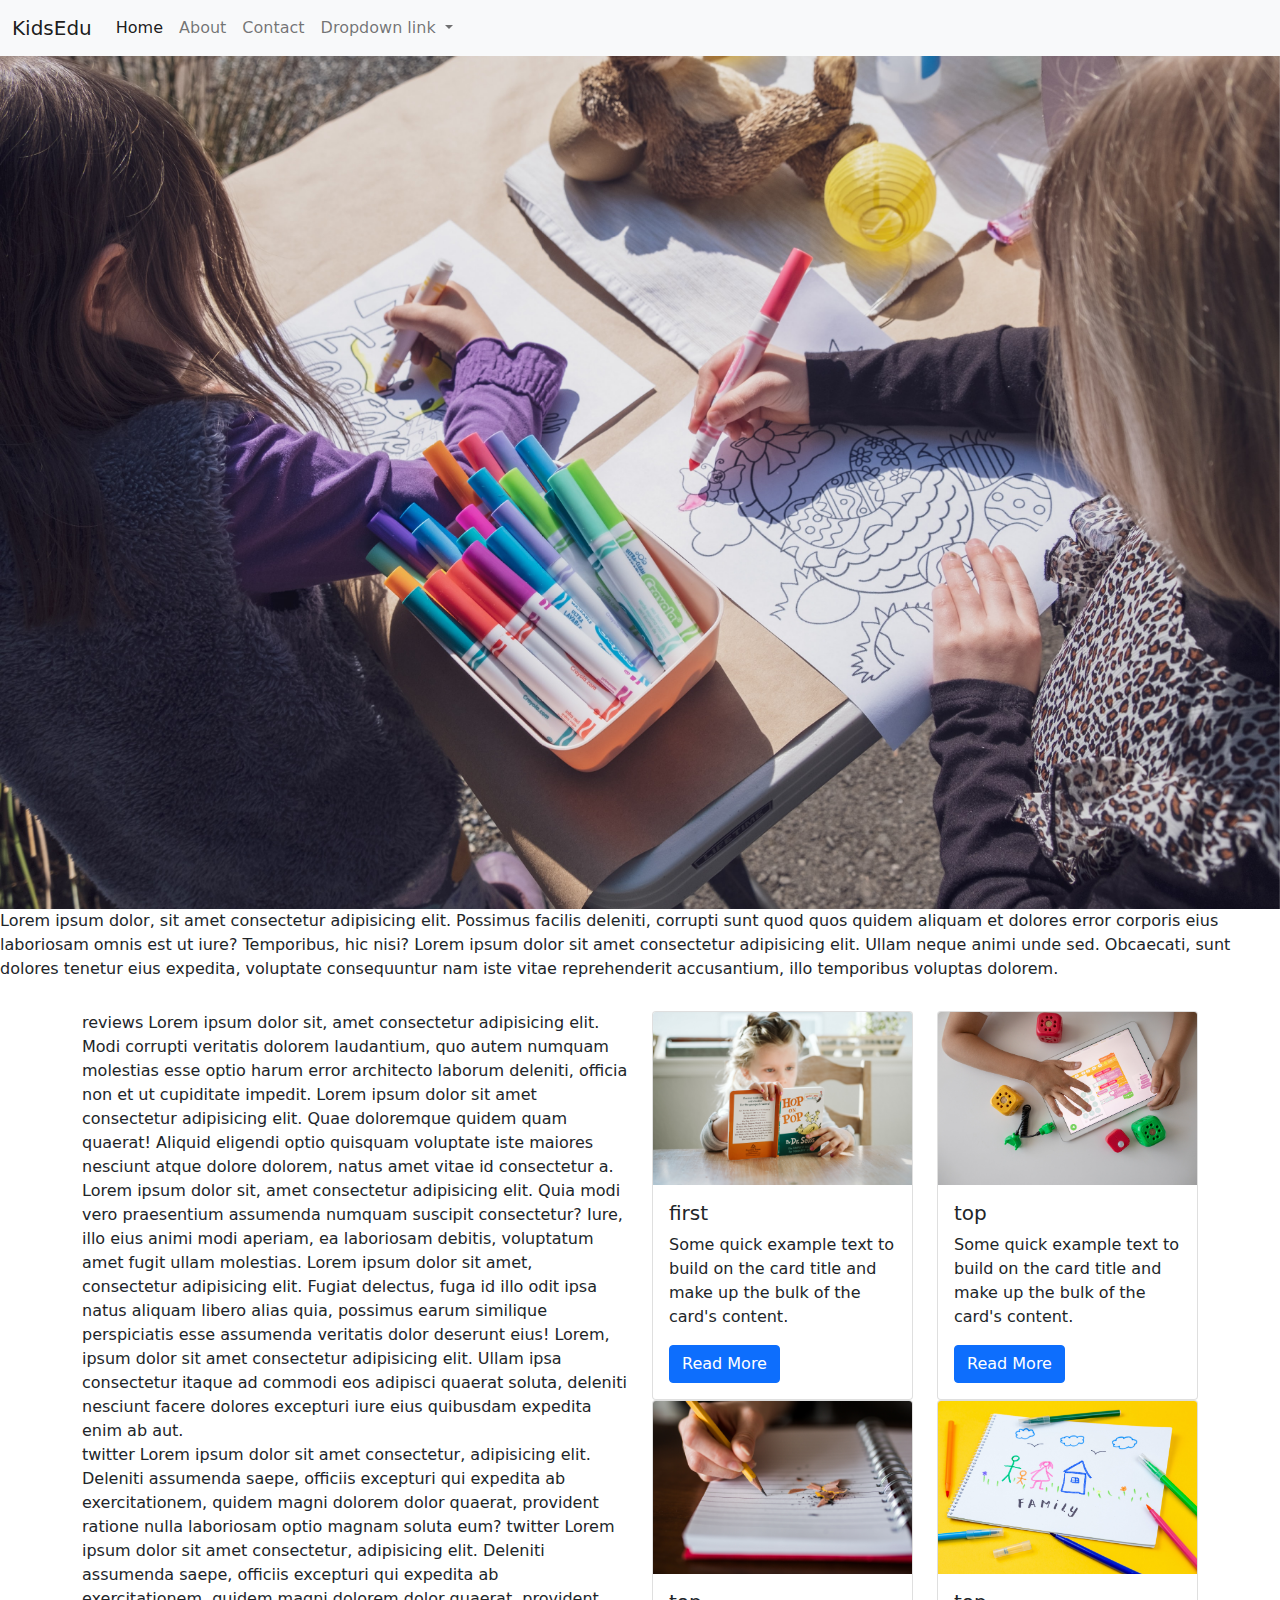
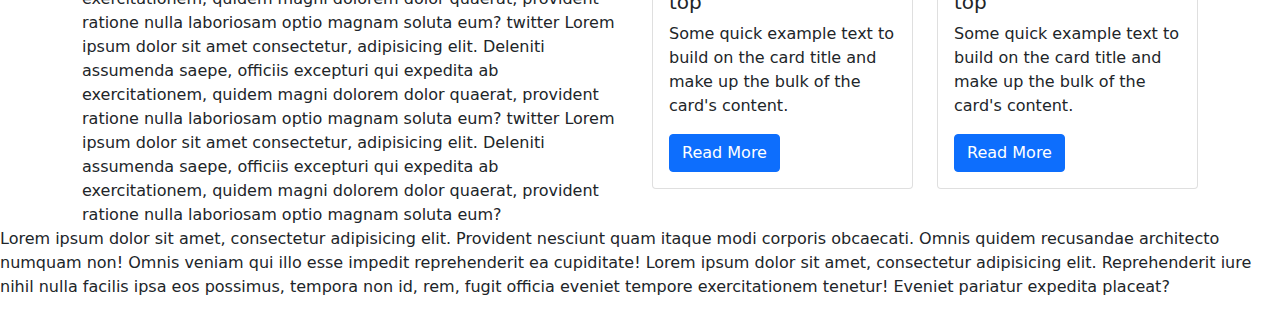
==== index.html @ ad6f54e4 "adds all files" ====
<!DOCTYPE html>
<html lang="en">
<head>
    <meta charset="UTF-8">
    <meta http-equiv="X-UA-Compatible" content="IE=edge">
    <meta name="viewport" content="width=device-width, initial-scale=1.0">
    <link rel="stylesheet" href="bootstrap-5.1.3-dist/css/bootstrap.css">
    <script src="bootstrap-5.1.3-dist/js/bootstrap.bundle.js"></script>
    <link rel="stylesheet" href="dev.css">
    <title>web development page</title>
</head>
<body>
    <nav class="navbar navbar-expand-lg navbar-light bg-light">
        <div class="container-fluid">
          <a class="navbar-brand" href="#">KidsEdu</a>
          <button class="navbar-toggler" type="button" data-bs-toggle="collapse" data-bs-target="#navbarNavDropdown" aria-controls="navbarNavDropdown" aria-expanded="false" aria-label="Toggle navigation">
            <span class="navbar-toggler-icon"></span>
          </button>
          <div class="collapse navbar-collapse" id="navbarNavDropdown">
            <ul class="navbar-nav">
              <li class="nav-item">
                <a class="nav-link active" aria-current="page" href="#">Home</a>
              </li>
              <li class="nav-item">
                <a class="nav-link" href="#">About</a>
              </li>
              <li class="nav-item">
                <a class="nav-link" href="#">Contact</a>
              </li>
              <li class="nav-item dropdown">
                <a class="nav-link dropdown-toggle" href="#" id="navbarDropdownMenuLink" role="button" data-bs-toggle="dropdown" aria-expanded="false">
                  Dropdown link
                </a>
                <ul class="dropdown-menu" aria-labelledby="navbarDropdownMenuLink">
                  <li><a class="dropdown-item" href="#">Log In</a></li>
                  <li><a class="dropdown-item" href="#">Sign Up</a></li>
                  <li><a class="dropdown-item" href="#">Ask Us!</a></li>
                </ul>
              </li>
            </ul>
          </div>
        </div>
      </nav>
      <!-- <div id="carouselExampleControls" class="carousel slide" data-bs-ride="carousel">
        <div class="carousel-inner">
          <div class="carousel-item active">
            <img src="img/carosole.jpg" class="d-block w-100" height="600px" alt="...">
          </div>
          <div class="carousel-item">
            <img src="img/carosole1.jpg" class="d-block w-100" height="600px" alt="...">
          </div>
          <div class="carousel-item">
            <img src="img/carosole2.jpg" class="d-block w-100" height="600px" alt="...">
          </div>
        </div>
        <button class="carousel-control-prev" type="button" data-bs-target="#carouselExampleControls" data-bs-slide="prev">
          <span class="carousel-control-prev-icon" aria-hidden="true"></span>
          <span class="visually-hidden">Previous</span>
        </button>
        <button class="carousel-control-next" type="button" data-bs-target="#carouselExampleControls" data-bs-slide="next">
          <span class="carousel-control-next-icon" aria-hidden="true"></span>
          <span class="visually-hidden">Next</span>
        </button>
      </div> -->
      <div id="carouselExampleSlidesOnly" class="carousel slide" data-bs-ride="carousel">
        <div class="carousel-inner">
          <div class="carousel-item active">
            <img src="img/carosole.jpg" class="d-block w-100" height="50%" alt="one">
          </div>
          <div class="carousel-item">
            <img src="img/carosole1.jpg" class="d-block w-100" height="50%" alt="two">
          </div>
          <div class="carousel-item">
            <img src="img/carosole2.jpg" class="d-block w-100" height="50%" alt="three">
          </div>
        </div>
      </div>
      <div>
        <p>Lorem ipsum dolor, sit amet consectetur adipisicing elit. Possimus facilis deleniti, corrupti sunt quod quos quidem aliquam et dolores error corporis eius laboriosam omnis est ut iure? Temporibus, hic nisi?
          Lorem ipsum dolor sit amet consectetur adipisicing elit. Ullam neque animi unde sed. Obcaecati, sunt dolores tenetur eius expedita, voluptate consequuntur nam iste vitae reprehenderit accusantium, illo temporibus voluptas dolorem.</p>
      </div>
      <div class="container">
          <div class="row">
              <div class="col">
                  <div class="row">
                      <div class="col">
                        reviews Lorem ipsum dolor sit, amet consectetur adipisicing elit. Modi corrupti veritatis dolorem laudantium, quo autem numquam molestias esse optio harum error architecto laborum deleniti, officia non et ut cupiditate impedit.
                        Lorem ipsum dolor sit amet consectetur adipisicing elit. Quae doloremque quidem quam quaerat! Aliquid eligendi optio quisquam voluptate iste maiores nesciunt atque dolore dolorem, natus amet vitae id consectetur a.
                        Lorem ipsum dolor sit, amet consectetur adipisicing elit. Quia modi vero praesentium assumenda numquam suscipit consectetur? Iure, illo eius animi modi aperiam, ea laboriosam debitis, voluptatum amet fugit ullam molestias.
                        Lorem ipsum dolor sit amet, consectetur adipisicing elit. Fugiat delectus, fuga id illo odit ipsa natus aliquam libero alias quia, possimus earum similique perspiciatis esse assumenda veritatis dolor deserunt eius!
                        Lorem, ipsum dolor sit amet consectetur adipisicing elit. Ullam ipsa consectetur itaque ad commodi eos adipisci quaerat soluta, deleniti nesciunt facere dolores excepturi iure eius quibusdam expedita enim ab aut.
                      </div>
                  </div>
                  <div class="row">
                      <div class="col">
                        twitter Lorem ipsum dolor sit amet consectetur, adipisicing elit. Deleniti assumenda saepe, officiis excepturi qui expedita ab exercitationem, quidem magni dolorem dolor quaerat, provident ratione nulla laboriosam optio magnam soluta eum?
                        twitter Lorem ipsum dolor sit amet consectetur, adipisicing elit. Deleniti assumenda saepe, officiis excepturi qui expedita ab exercitationem, quidem magni dolorem dolor quaerat, provident ratione nulla laboriosam optio magnam soluta eum?
                        twitter Lorem ipsum dolor sit amet consectetur, adipisicing elit. Deleniti assumenda saepe, officiis excepturi qui expedita ab exercitationem, quidem magni dolorem dolor quaerat, provident ratione nulla laboriosam optio magnam soluta eum?
                        twitter Lorem ipsum dolor sit amet consectetur, adipisicing elit. Deleniti assumenda saepe, officiis excepturi qui expedita ab exercitationem, quidem magni dolorem dolor quaerat, provident ratione nulla laboriosam optio magnam soluta eum?
                      </div>
                  </div>
              </div>
              <div class="col">
                <div class="row">
                    <div class="col">
                        <div class="row">
                            <div class="col">
                                <div class="card">
                                    <img src="img/reading.jpg" class="card-img-top" alt="read">
                                    <div class="card-body">
                                      <h5 class="card-title">first</h5>
                                      <p class="card-text">Some quick example text to build on the card title and make up the bulk of the card's content.</p>
                                      <a href="#" class="btn btn-primary">Read More</a>
                                    </div>
                                  </div>
                            </div>
                            <div class="col">
                                <div class="card">
                                    <img src="img/maths.jpg" class="card-img-top" alt="maths">
                                    <div class="card-body">
                                      <h5 class="card-title">top</h5>
                                      <p class="card-text">Some quick example text to build on the card title and make up the bulk of the card's content.</p>
                                      <a href="#" class="btn btn-primary">Read More</a>
                                    </div>
                                  </div>
                            </div>
                        </div>
                        <div class="col">
                            <div class="row">
                                <div class="col">
                                    <div class="col">
                                        <div class="card">
                                            <img src="img/writing.jpg" class="card-img-top" alt="write">
                                            <div class="card-body">
                                              <h5 class="card-title">top</h5>
                                              <p class="card-text">Some quick example text to build on the card title and make up the bulk of the card's content.</p>
                                              <a href="#" class="btn btn-primary">Read More</a>
                                            </div>
                                          </div>
                                    </div>
                                </div>
                                <div class="col">
                                    <div class="col">
                                        <div class="card">
                                            <img src="img/skillsdev.jpg" class="card-img-top" alt="skills">
                                            <div class="card-body">
                                              <h5 class="card-title">top</h5>
                                              <p class="card-text">Some quick example text to build on the card title and make up the bulk of the card's content.</p>
                                              <a href="#" class="btn btn-primary">Read More</a>
                                            </div>
                                          </div>
                                    </div>
                                </div>
                            </div>
                        </div>
                    </div>
                </div>

              </div>
          </div>
      </div>
      <div>
        <p>Lorem ipsum dolor sit amet, consectetur adipisicing elit. Provident nesciunt quam itaque modi corporis obcaecati. Omnis quidem recusandae architecto numquam non! Omnis veniam qui illo esse impedit reprehenderit ea cupiditate!
          Lorem ipsum dolor sit amet, consectetur adipisicing elit. Reprehenderit iure nihil nulla facilis ipsa eos possimus, tempora non id, rem, fugit officia eveniet tempore exercitationem tenetur! Eveniet pariatur expedita placeat?
        </p>
      </div>
      <!-- <div class="container">
        <div class="row">
            <div class="col">
                <div class="row">
                    <div class="col">first Lorem ipsum dolor sit amet consectetur adipisicing elit. Odit fugiat aspernatur reprehenderit libero exercitationem itaque similique voluptas nostrum? Excepturi exercitationem recusandae amet explicabo laborum sint expedita sunt assumenda at facere.</div>
                    <div class="col">top Lorem ipsum dolor sit amet, consectetur adipisicing elit. Id recusandae rem tempore, iure molestiae itaque incidunt aut quisquam fugiat, perspiciatis non omnis nesciunt, est quam exercitationem! Enim voluptas tempore architecto!</div>
                </div>
                <div class="col">
                    <div class="row">
                        <div class="col">sec Lorem ipsum dolor sit amet consectetur adipisicing elit. Aut ex voluptatum, explicabo repellat itaque sed qui incidunt modi dolorum molestiae omnis assumenda tenetur fugit quasi magni odit nulla ratione fugiat?</div>
                        <div class="col">bottom Lorem ipsum dolor sit amet consectetur adipisicing elit. Veritatis natus fuga cupiditate fugiat, tempora quo reprehenderit, ipsum consequuntur quibusdam odit vero aperiam sit libero perspiciatis autem earum ab, rem aliquam!</div>
                    </div>
                </div>
            </div>
        </div> -->
    </div>
    
</body>
</html>
---- dev.css ----
.container{
    margin-top: 30px;
}
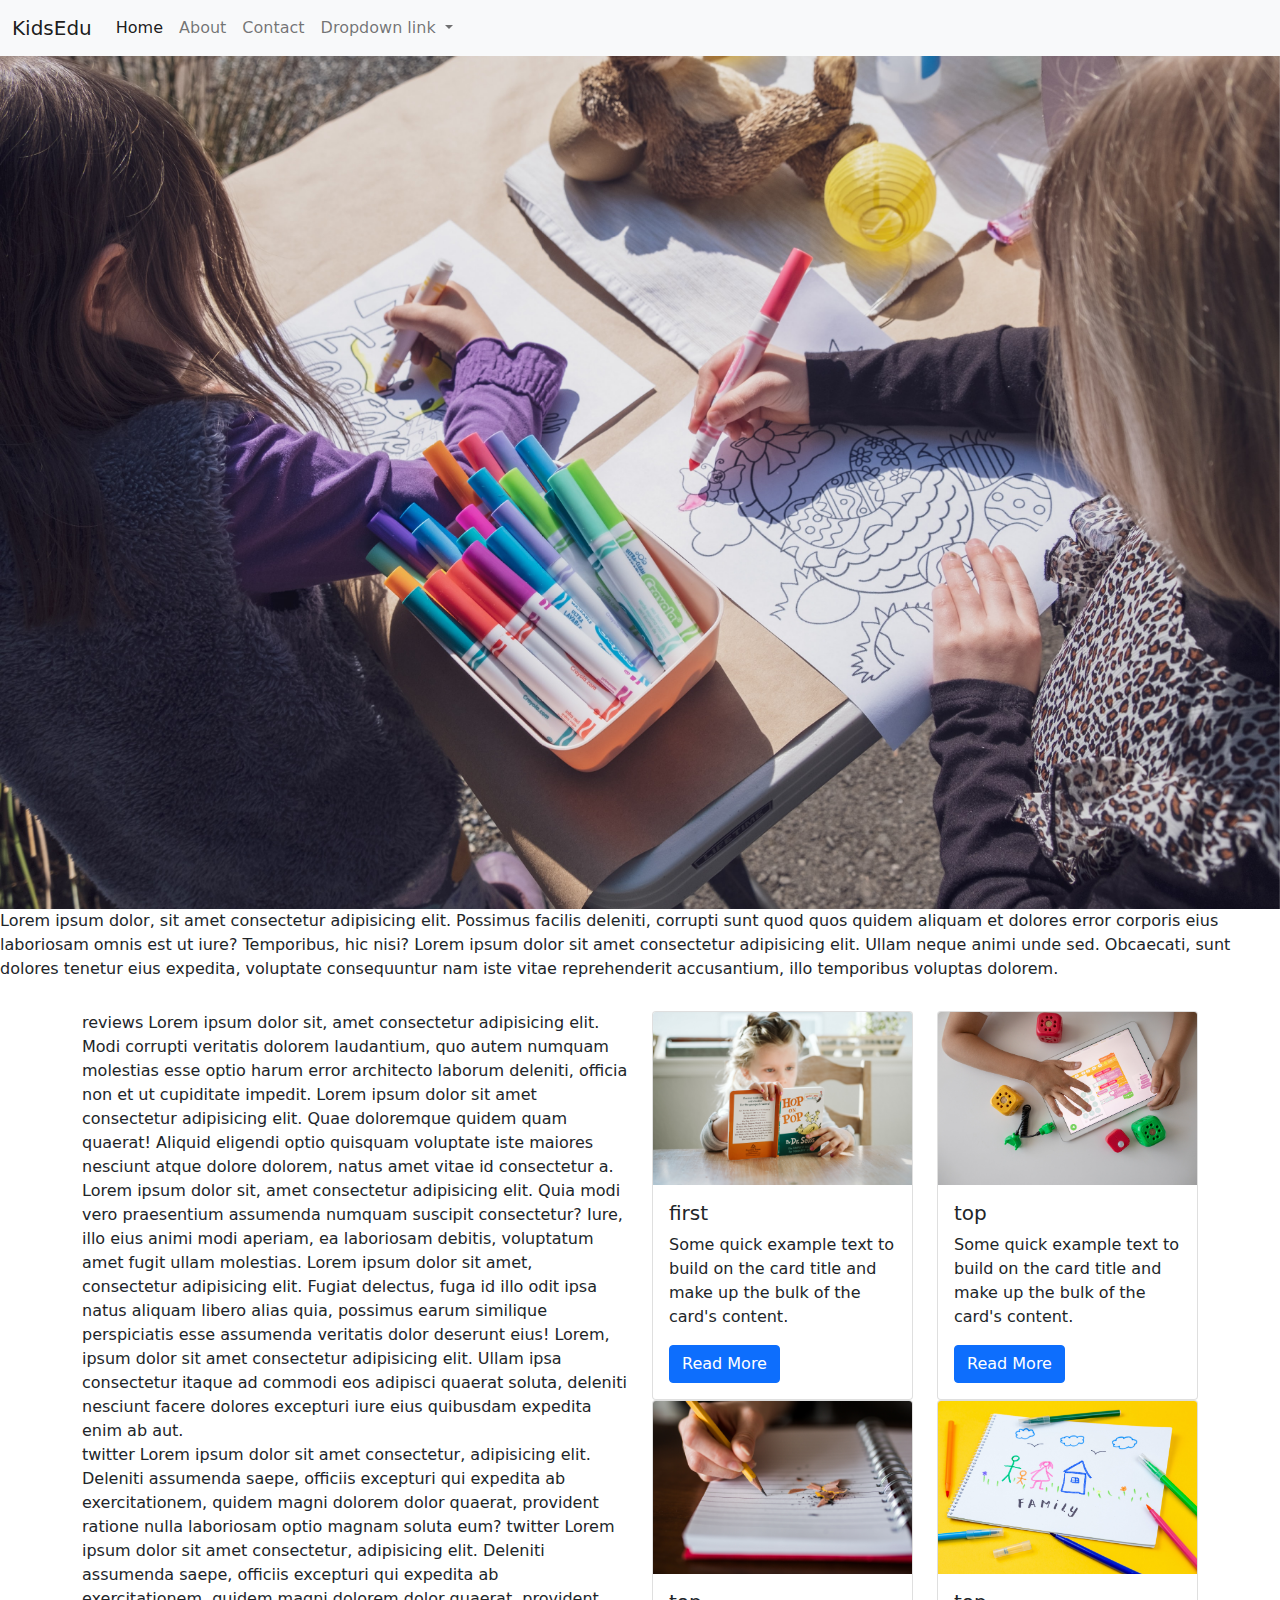
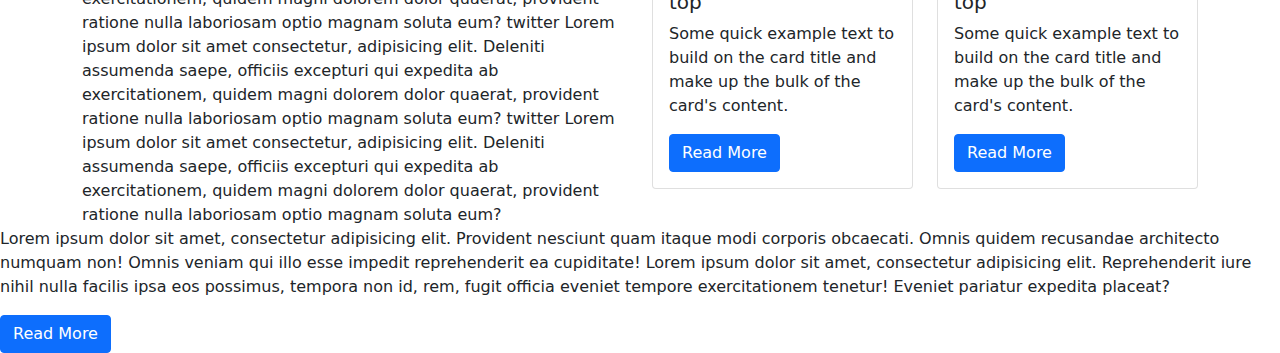
==== commit 06541c18: "adds content on about.html" ====
--- a/index.html
+++ b/index.html
@@ -7,7 +7,7 @@
     <link rel="stylesheet" href="bootstrap-5.1.3-dist/css/bootstrap.css">
     <script src="bootstrap-5.1.3-dist/js/bootstrap.bundle.js"></script>
     <link rel="stylesheet" href="dev.css">
-    <title>web development page</title>
+    <title>KidsEdu</title>
 </head>
 <body>
     <nav class="navbar navbar-expand-lg navbar-light bg-light">
@@ -22,7 +22,7 @@
                 <a class="nav-link active" aria-current="page" href="#">Home</a>
               </li>
               <li class="nav-item">
-                <a class="nav-link" href="#">About</a>
+                <a class="nav-link" href="about.html">About</a>
               </li>
               <li class="nav-item">
                 <a class="nav-link" href="#">Contact</a>
@@ -163,6 +163,7 @@
         <p>Lorem ipsum dolor sit amet, consectetur adipisicing elit. Provident nesciunt quam itaque modi corporis obcaecati. Omnis quidem recusandae architecto numquam non! Omnis veniam qui illo esse impedit reprehenderit ea cupiditate!
           Lorem ipsum dolor sit amet, consectetur adipisicing elit. Reprehenderit iure nihil nulla facilis ipsa eos possimus, tempora non id, rem, fugit officia eveniet tempore exercitationem tenetur! Eveniet pariatur expedita placeat?
         </p>
+        <a href="#" class="btn btn-primary">Read More</a>
       </div>
       <!-- <div class="container">
         <div class="row">
@@ -180,6 +181,9 @@
             </div>
         </div> -->
     </div>
-    
+  <script scr="index.js">
+    // document.write(5+6);
+    // alert(7+7);
+  </script>
 </body>
 </html>